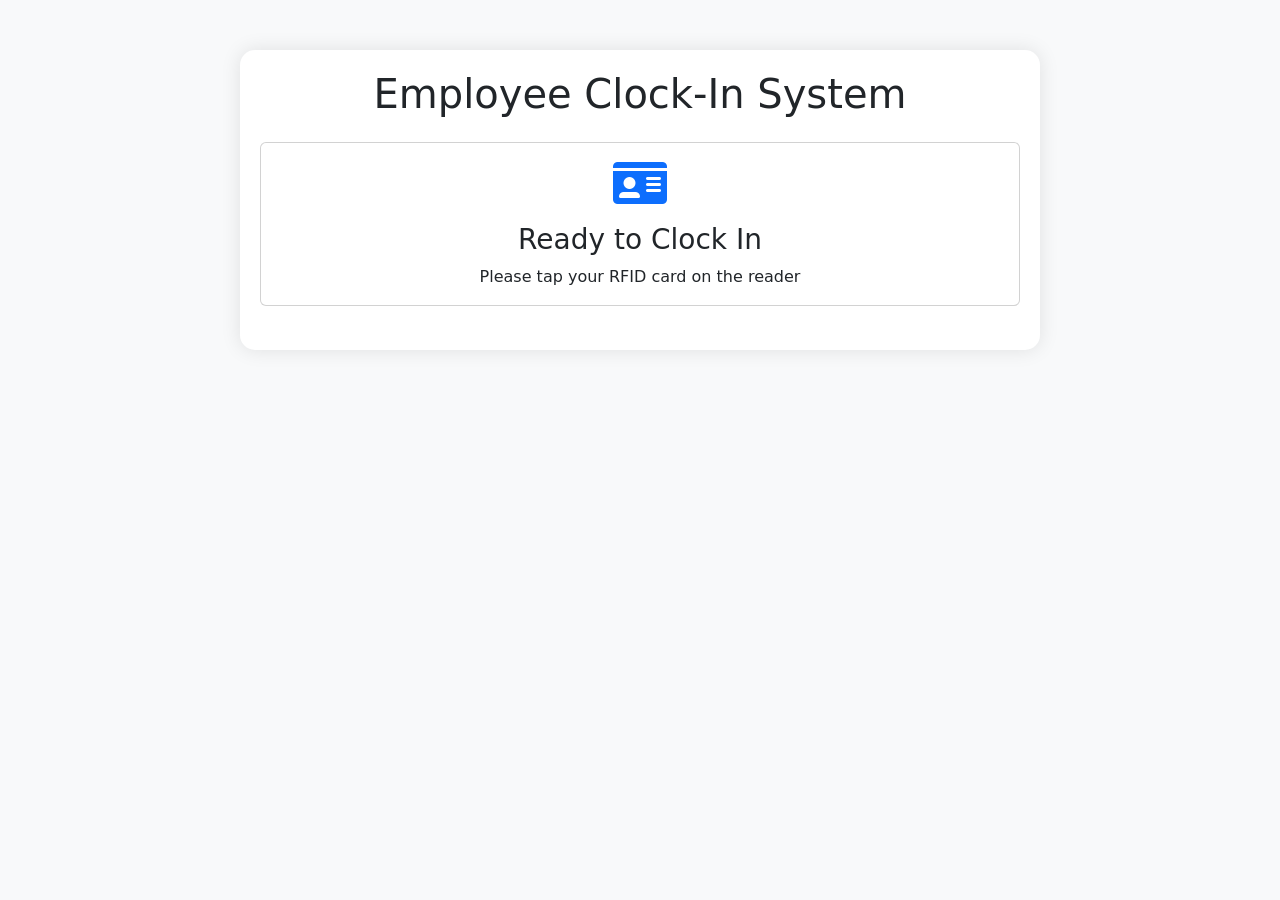
==== index.html @ ba7e8edb "encrypt login to db + error handliong" ====
<!DOCTYPE html>
<html lang="en">
<head>
    <meta charset="UTF-8">
    <meta name="viewport" content="width=device-width, initial-scale=1.0">
    <title>Employee Clock-In System</title>
    <link href="https://cdn.jsdelivr.net/npm/bootstrap@5.3.0/dist/css/bootstrap.min.css" rel="stylesheet">
    <link rel="stylesheet" href="https://cdnjs.cloudflare.com/ajax/libs/font-awesome/6.0.0/css/all.min.css">
    <style>
        body {
            background-color: #f8f9fa;
        }
        .clock-in-container {
            max-width: 800px;
            margin: 50px auto;
            padding: 20px;
            background: white;
            border-radius: 15px;
            box-shadow: 0 0 20px rgba(0,0,0,0.1);
        }
        .status-card {
            transition: all 0.3s ease;
        }
        .status-card.success {
            background-color: #d4edda;
            border-color: #c3e6cb;
        }
        .status-card.error {
            background-color: #f8d7da;
            border-color: #f5c6cb;
        }
        .employee-info {
            display: none;
        }
        .employee-info.show {
            display: block;
        }
        .card-icon {
            font-size: 3rem;
            margin-bottom: 1rem;
        }
    </style>
</head>
<body>
    <div class="container">
        <div class="clock-in-container">
            <h1 class="text-center mb-4">Employee Clock-In System</h1>
            
            <div class="card status-card mb-4">
                <div class="card-body text-center">
                    <i class="fas fa-id-card card-icon text-primary"></i>
                    <h3 class="card-title">Ready to Clock In</h3>
                    <p class="card-text">Please tap your RFID card on the reader</p>
                </div>
            </div>

            <div class="card employee-info">
                <div class="card-body">
                    <h4 class="card-title">Employee Information</h4>
                    <div class="row">
                        <div class="col-md-6">
                            <p><strong>Employee ID:</strong> <span id="employeeId"></span></p>
                        </div>
                        <div class="col-md-6">
                            <p><strong>Name:</strong> <span id="employeeName"></span></p>
                        </div>
                    </div>
                    <p><strong>Time:</strong> <span id="clockInTime"></span></p>
                </div>
            </div>
        </div>
    </div>

    <script src="https://cdn.jsdelivr.net/npm/bootstrap@5.3.0/dist/js/bootstrap.bundle.min.js"></script>
    <script>
        const statusCard = document.querySelector('.status-card');
        const employeeInfo = document.querySelector('.employee-info');
        const employeeIdSpan = document.getElementById('employeeId');
        const employeeNameSpan = document.getElementById('employeeName');
        const clockInTimeSpan = document.getElementById('clockInTime');

        let lastProcessedTime = null; // Track the last processed clock-in time

        // Function to show welcome screen
        function showWelcomeScreen() {
            statusCard.classList.remove('success', 'error');
            statusCard.querySelector('.card-icon').className = 'fas fa-id-card card-icon text-primary';
            statusCard.querySelector('.card-title').textContent = 'Ready to Clock In';
            statusCard.querySelector('.card-text').textContent = 'Please tap your RFID card on the reader';
            employeeInfo.classList.remove('show');
        }

        // Function to show error state
        function showErrorState(message) {
            statusCard.classList.remove('success');
            statusCard.classList.add('error');
            statusCard.querySelector('.card-icon').className = 'fas fa-exclamation-circle card-icon text-danger';
            statusCard.querySelector('.card-title').textContent = 'Access Denied';
            statusCard.querySelector('.card-text').textContent = message;
            employeeInfo.classList.remove('show');

            // Return to welcome screen after 3 seconds
            setTimeout(showWelcomeScreen, 3000);
        }

        // Function to update the UI with employee data
        function updateEmployeeInfo(data) {
            console.log('Received data:', data); // Debug log
            
            // Skip if we've already processed this clock-in
            if (lastProcessedTime && data.clockedInAt === lastProcessedTime) {
                console.log('Skipping already processed clock-in:', lastProcessedTime);
                return;
            }

            // Handle error state
            if (data.status === 'error') {
                console.log('Showing error state:', data.message);
                showErrorState(data.message);
                return;
            }

            // Handle success state
            if (data.uid) {
                console.log('Processing successful clock-in for UID:', data.uid);
                // Update last processed time
                lastProcessedTime = data.clockedInAt;

                statusCard.classList.remove('error');
                statusCard.classList.add('success');
                statusCard.querySelector('.card-icon').className = 'fas fa-check-circle card-icon text-success';
                statusCard.querySelector('.card-title').textContent = 'Successfully Clocked In!';
                statusCard.querySelector('.card-text').textContent = 'Your clock-in has been recorded';

                employeeIdSpan.textContent = data.employeeId;
                employeeNameSpan.textContent = data.employeeName;
                clockInTimeSpan.textContent = new Date(data.clockedInAt).toLocaleString();
                
                employeeInfo.classList.add('show');

                // Return to welcome screen after 5 seconds
                setTimeout(showWelcomeScreen, 5000);
            } else {
                console.log('No UID in data:', data);
            }
        }

        // Poll for new clock-in events
        function pollForUpdates() {
            console.log('Polling for updates...');
            fetch('fetch-clockin-data.php')
                .then(response => {
                    console.log('Response status:', response.status); // Debug log
                    return response.json();
                })
                .then(data => {
                    console.log('Fetched data:', data); // Debug log
                    updateEmployeeInfo(data);
                })
                .catch(error => {
                    console.error('Error fetching data:', error); // Debug log
                })
                .finally(() => {
                    setTimeout(pollForUpdates, 1000); // Poll every second
                });
        }

        // Start polling when the page loads
        document.addEventListener('DOMContentLoaded', () => {
            showWelcomeScreen(); // Show welcome screen initially
            pollForUpdates();
        });
    </script>
</body>
</html>
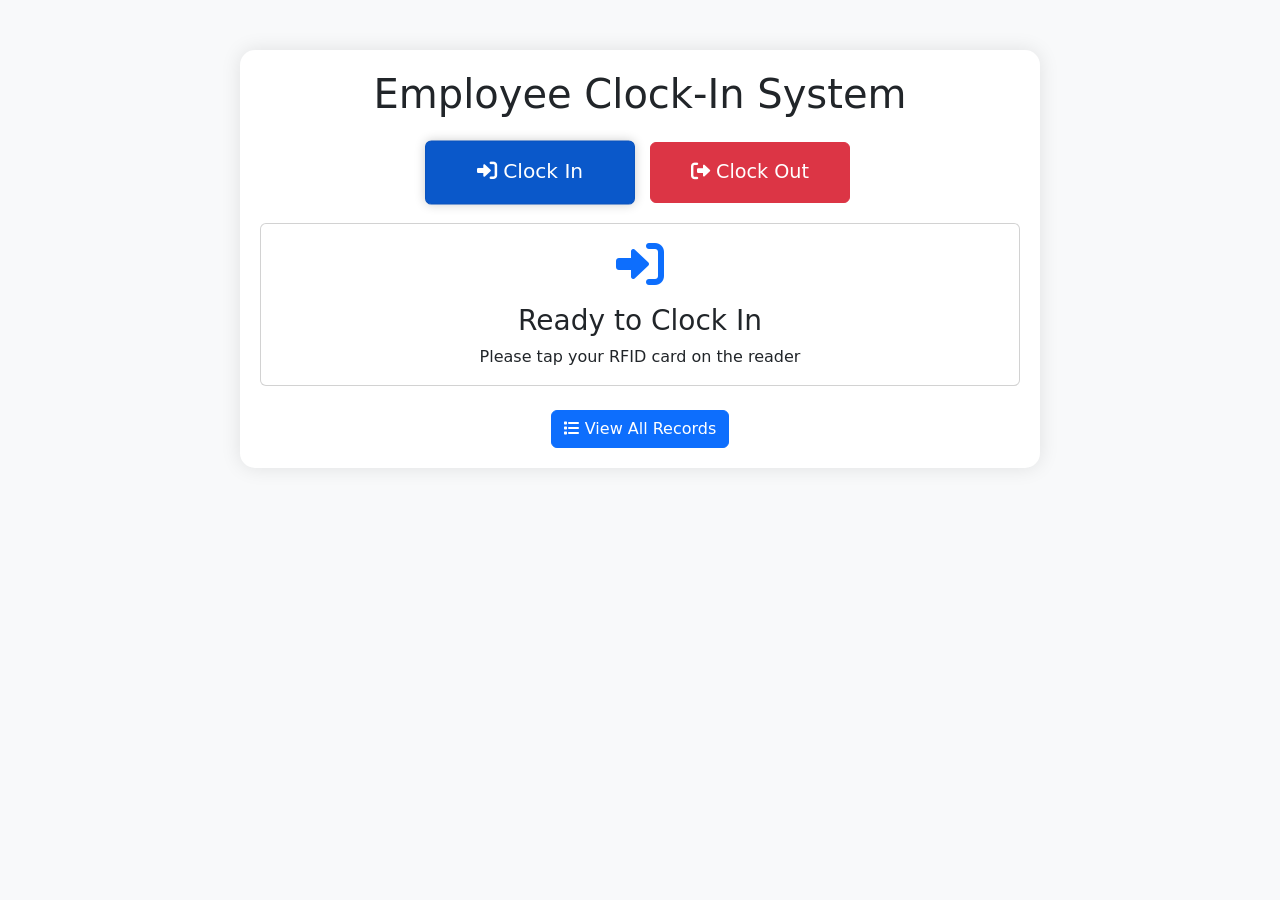
==== commit f6e41a8d: "added employee records, clock in functionalility + clock out functionality (to be fixed)" ====
--- a/index.html
+++ b/index.html
@@ -39,6 +39,21 @@
             font-size: 3rem;
             margin-bottom: 1rem;
         }
+        .action-buttons {
+            display: flex;
+            justify-content: center;
+            gap: 20px;
+            margin-bottom: 20px;
+        }
+        .action-button {
+            padding: 15px 30px;
+            font-size: 1.2rem;
+            min-width: 200px;
+        }
+        .action-button.active {
+            box-shadow: 0 0 10px rgba(0,0,0,0.2);
+            transform: scale(1.05);
+        }
     </style>
 </head>
 <body>
@@ -46,10 +61,19 @@
         <div class="clock-in-container">
             <h1 class="text-center mb-4">Employee Clock-In System</h1>
             
+            <div class="action-buttons">
+                <button id="clockInBtn" class="btn btn-primary action-button active" onclick="setAction('clockIn')">
+                    <i class="fas fa-sign-in-alt"></i> Clock In
+                </button>
+                <button id="clockOutBtn" class="btn btn-danger action-button" onclick="setAction('clockOut')">
+                    <i class="fas fa-sign-out-alt"></i> Clock Out
+                </button>
+            </div>
+            
             <div class="card status-card mb-4">
                 <div class="card-body text-center">
                     <i class="fas fa-id-card card-icon text-primary"></i>
-                    <h3 class="card-title">Ready to Clock In</h3>
+                    <h3 class="card-title" id="actionTitle">Ready to Clock In</h3>
                     <p class="card-text">Please tap your RFID card on the reader</p>
                 </div>
             </div>
@@ -66,7 +90,14 @@
                         </div>
                     </div>
                     <p><strong>Time:</strong> <span id="clockInTime"></span></p>
+                    <p><strong>Status:</strong> <span id="clockStatus"></span></p>
                 </div>
+            </div>
+
+            <div class="text-center mt-4">
+                <a href="records.html" class="btn btn-primary">
+                    <i class="fas fa-list"></i> View All Records
+                </a>
             </div>
         </div>
     </div>
@@ -78,14 +109,60 @@
         const employeeIdSpan = document.getElementById('employeeId');
         const employeeNameSpan = document.getElementById('employeeName');
         const clockInTimeSpan = document.getElementById('clockInTime');
+        const actionTitle = document.getElementById('actionTitle');
+        const clockInBtn = document.getElementById('clockInBtn');
+        const clockOutBtn = document.getElementById('clockOutBtn');
 
         let lastProcessedTime = null; // Track the last processed clock-in time
+        let currentAction = 'clockIn'; // Default action is clock in
+
+        // Function to set the current action (clock in or clock out)
+        function setAction(action) {
+            currentAction = action;
+            
+            // Update button styles
+            if (action === 'clockIn') {
+                clockInBtn.classList.add('active');
+                clockOutBtn.classList.remove('active');
+                actionTitle.textContent = 'Ready to Clock In';
+                statusCard.querySelector('.card-icon').className = 'fas fa-sign-in-alt card-icon text-primary';
+            } else {
+                clockInBtn.classList.remove('active');
+                clockOutBtn.classList.add('active');
+                actionTitle.textContent = 'Ready to Clock Out';
+                statusCard.querySelector('.card-icon').className = 'fas fa-sign-out-alt card-icon text-danger';
+            }
+            
+            // Send mode change to the server
+            fetch('set_mode.php', {
+                method: 'POST',
+                headers: {
+                    'Content-Type': 'application/json',
+                },
+                body: JSON.stringify({ mode: action })
+            })
+            .then(response => response.json())
+            .then(data => {
+                console.log('Mode set to:', action, data);
+            })
+            .catch(error => {
+                console.error('Error setting mode:', error);
+            });
+        }
 
         // Function to show welcome screen
         function showWelcomeScreen() {
             statusCard.classList.remove('success', 'error');
-            statusCard.querySelector('.card-icon').className = 'fas fa-id-card card-icon text-primary';
-            statusCard.querySelector('.card-title').textContent = 'Ready to Clock In';
+            
+            // Set icon based on current action
+            if (currentAction === 'clockIn') {
+                statusCard.querySelector('.card-icon').className = 'fas fa-sign-in-alt card-icon text-primary';
+                actionTitle.textContent = 'Ready to Clock In';
+            } else {
+                statusCard.querySelector('.card-icon').className = 'fas fa-sign-out-alt card-icon text-danger';
+                actionTitle.textContent = 'Ready to Clock Out';
+            }
+            
             statusCard.querySelector('.card-text').textContent = 'Please tap your RFID card on the reader';
             employeeInfo.classList.remove('show');
         }
@@ -128,13 +205,28 @@
 
                 statusCard.classList.remove('error');
                 statusCard.classList.add('success');
-                statusCard.querySelector('.card-icon').className = 'fas fa-check-circle card-icon text-success';
-                statusCard.querySelector('.card-title').textContent = 'Successfully Clocked In!';
-                statusCard.querySelector('.card-text').textContent = 'Your clock-in has been recorded';
-
-                employeeIdSpan.textContent = data.employeeId;
-                employeeNameSpan.textContent = data.employeeName;
-                clockInTimeSpan.textContent = new Date(data.clockedInAt).toLocaleString();
+                
+                if (currentAction === 'clockIn') {
+                    // Handle clock-in
+                    statusCard.querySelector('.card-icon').className = 'fas fa-check-circle card-icon text-success';
+                    statusCard.querySelector('.card-title').textContent = 'Successfully Clocked In!';
+                    statusCard.querySelector('.card-text').textContent = 'Your clock-in has been recorded';
+
+                    employeeIdSpan.textContent = data.employeeId;
+                    employeeNameSpan.textContent = data.employeeName;
+                    clockInTimeSpan.textContent = new Date(data.clockedInAt).toLocaleString();
+                    document.getElementById('clockStatus').textContent = 'Clocked In';
+                } else {
+                    // Handle clock-out
+                    statusCard.querySelector('.card-icon').className = 'fas fa-check-circle card-icon text-success';
+                    statusCard.querySelector('.card-title').textContent = 'Successfully Clocked Out!';
+                    statusCard.querySelector('.card-text').textContent = 'Your clock-out has been recorded';
+
+                    employeeIdSpan.textContent = data.employeeId;
+                    employeeNameSpan.textContent = data.employeeName;
+                    clockInTimeSpan.textContent = new Date(data.clockedOutAt).toLocaleString();
+                    document.getElementById('clockStatus').textContent = 'Clocked Out';
+                }
                 
                 employeeInfo.classList.add('show');
 
@@ -145,10 +237,14 @@
             }
         }
 
-        // Poll for new clock-in events
+        // Poll for new clock-in/out events
         function pollForUpdates() {
             console.log('Polling for updates...');
-            fetch('fetch-clockin-data.php')
+            
+            // Determine which endpoint to call based on current action
+            const endpoint = currentAction === 'clockIn' ? 'fetch-clockin-data.php' : 'clock_out.php';
+            
+            fetch(endpoint)
                 .then(response => {
                     console.log('Response status:', response.status); // Debug log
                     return response.json();
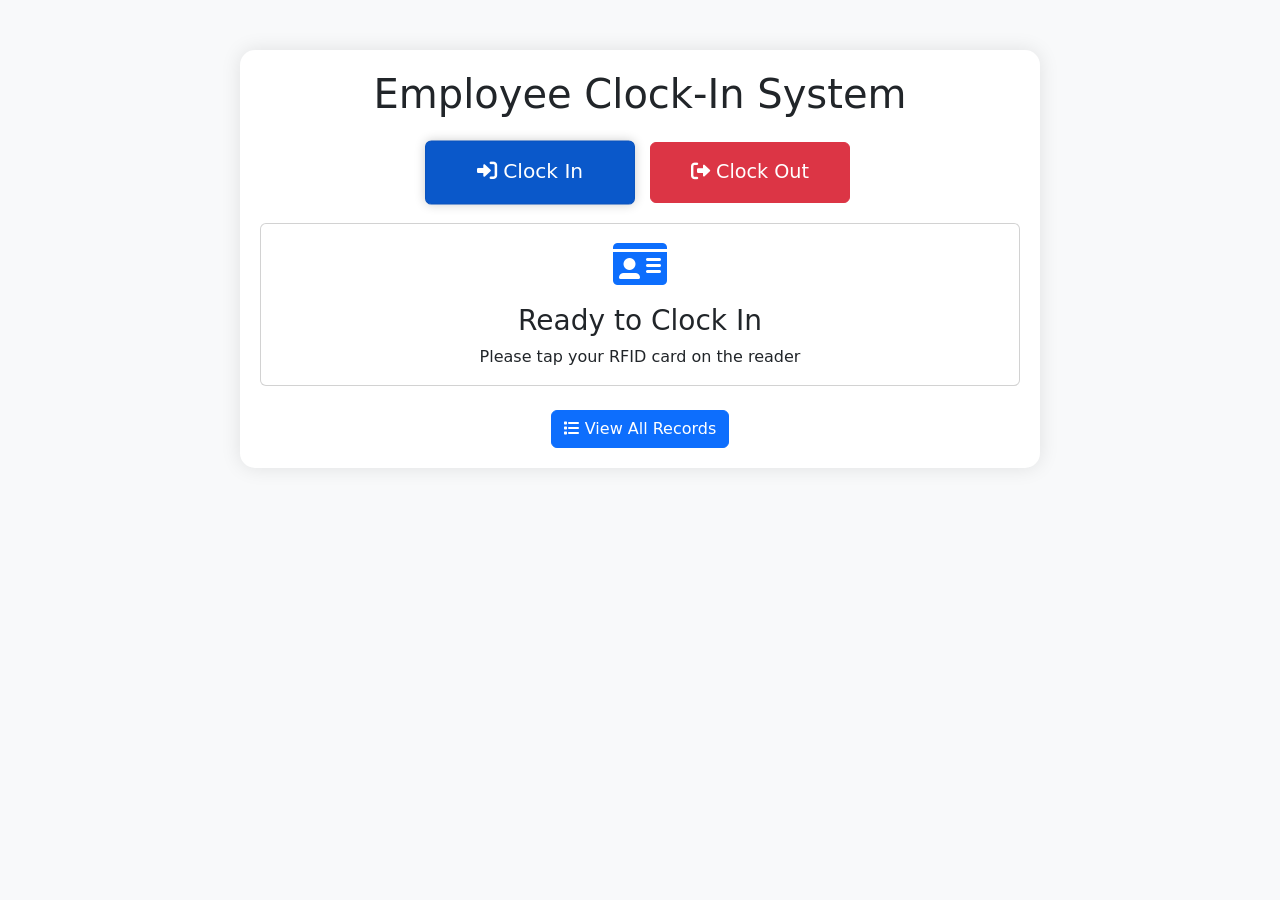
==== commit 08f93afe: "updated admin password function for a more secure solution" ====
--- a/index.html
+++ b/index.html
@@ -134,7 +134,7 @@
             }
             
             // Send mode change to the server
-            fetch('set_mode.php', {
+            fetch('api/set_mode.php', {
                 method: 'POST',
                 headers: {
                     'Content-Type': 'application/json',
@@ -184,12 +184,6 @@
         function updateEmployeeInfo(data) {
             console.log('Received data:', data); // Debug log
             
-            // Skip if we've already processed this clock-in
-            if (lastProcessedTime && data.clockedInAt === lastProcessedTime) {
-                console.log('Skipping already processed clock-in:', lastProcessedTime);
-                return;
-            }
-
             // Handle error state
             if (data.status === 'error') {
                 console.log('Showing error state:', data.message);
@@ -198,10 +192,15 @@
             }
 
             // Handle success state
-            if (data.uid) {
-                console.log('Processing successful clock-in for UID:', data.uid);
-                // Update last processed time
-                lastProcessedTime = data.clockedInAt;
+            if (data.employeeId) {  // Changed from checking data.uid to data.employeeId
+                console.log('Processing successful action for employee:', data.employeeId);
+                
+                // Update last processed time based on the action
+                if (currentAction === 'clockIn') {
+                    lastProcessedTime = data.clockedInAt;
+                } else {
+                    lastProcessedTime = data.clockedOutAt;
+                }
 
                 statusCard.classList.remove('error');
                 statusCard.classList.add('success');
@@ -233,7 +232,7 @@
                 // Return to welcome screen after 5 seconds
                 setTimeout(showWelcomeScreen, 5000);
             } else {
-                console.log('No UID in data:', data);
+                console.log('No employee data received:', data);
             }
         }
 
@@ -242,7 +241,7 @@
             console.log('Polling for updates...');
             
             // Determine which endpoint to call based on current action
-            const endpoint = currentAction === 'clockIn' ? 'fetch-clockin-data.php' : 'clock_out.php';
+            const endpoint = currentAction === 'clockIn' ? 'api/fetch-clockin-data.php' : 'api/clock_out.php';
             
             fetch(endpoint)
                 .then(response => {
@@ -250,22 +249,28 @@
                     return response.json();
                 })
                 .then(data => {
-                    console.log('Fetched data:', data); // Debug log
-                    updateEmployeeInfo(data);
+                    console.log('Received data:', data); // Debug log
+                    
+                    // Handle clock-in response
+                    if (currentAction === 'clockIn' && data.uid) {
+                        updateEmployeeInfo(data);
+                    }
+                    // Handle clock-out response
+                    else if (currentAction === 'clockOut' && data.status === 'success' && data.data) {
+                        updateEmployeeInfo(data.data);
+                    }
+                    // Handle error responses
+                    else if (data.status === 'error') {
+                        showErrorState(data.message);
+                    }
                 })
                 .catch(error => {
-                    console.error('Error fetching data:', error); // Debug log
-                })
-                .finally(() => {
-                    setTimeout(pollForUpdates, 1000); // Poll every second
+                    console.error('Error polling for updates:', error);
                 });
         }
 
         // Start polling when the page loads
-        document.addEventListener('DOMContentLoaded', () => {
-            showWelcomeScreen(); // Show welcome screen initially
-            pollForUpdates();
-        });
+        setInterval(pollForUpdates, 1000);
     </script>
 </body>
 </html> 
